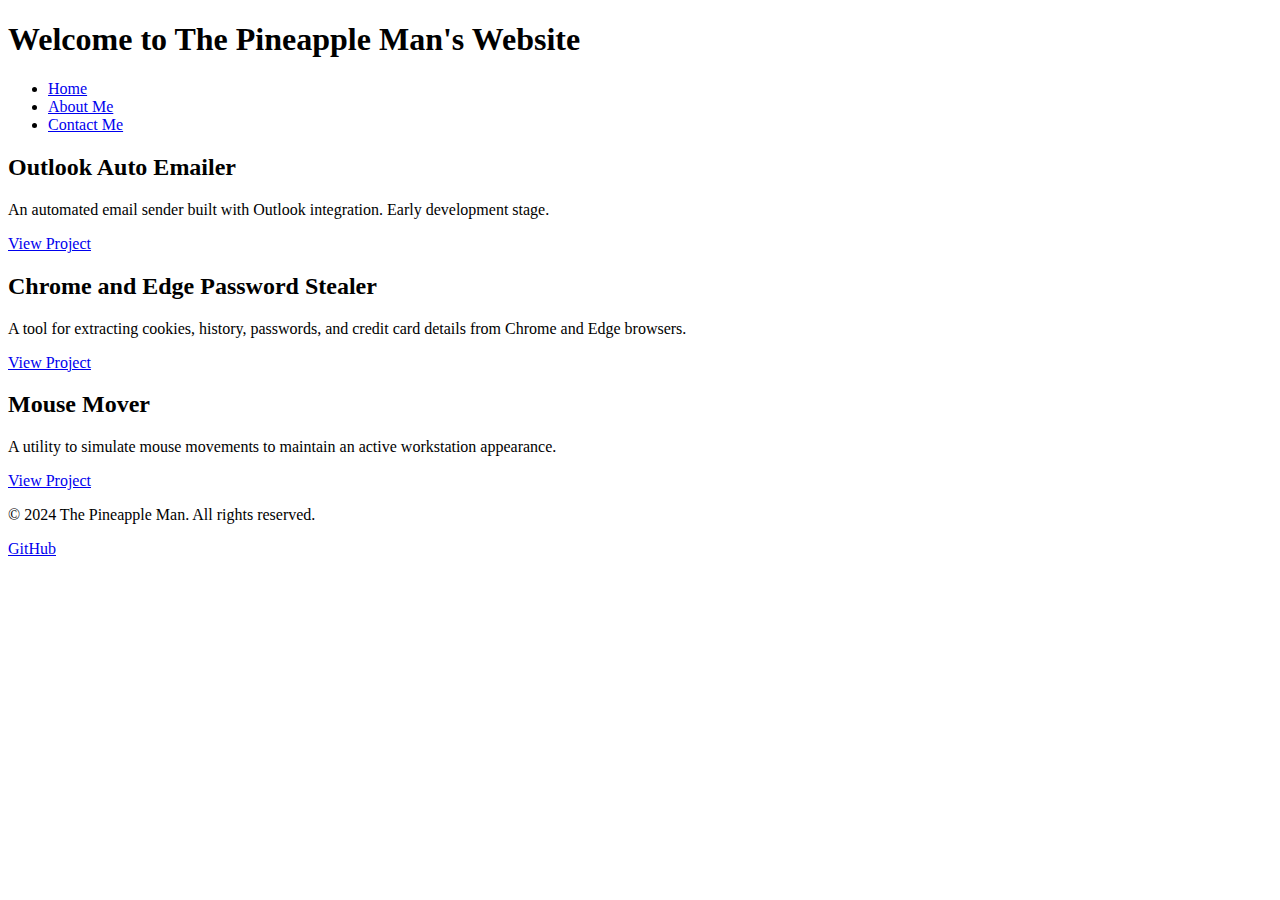
==== index.html @ 3fa5348c "Add files via upload" ====
<!DOCTYPE html>
<html lang="en">
<head>
    <meta charset="UTF-8">
    <meta name="viewport" content="width=device-width, initial-scale=1.0">
    <title>The Pineapple Man - Home</title>
    <link rel="stylesheet" href="style.css">
</head>
<body>
    <header>
        <h1>Welcome to The Pineapple Man's Website</h1>
    </header>
    <nav>
        <ul>
            <li><a href="index.html">Home</a></li>
            <li><a href="about.html">About Me</a></li>
            <li><a href="contact.html">Contact Me</a></li>
        </ul>
    </nav>
    <main>
        <section class="project">
            <h2>Outlook Auto Emailer</h2>
            <p>An automated email sender built with Outlook integration. Early development stage.</p>
            <a href="https://github.com/the-pineapple-man/Outlook-auto-email" class="project-link">View Project</a>
        </section>
        <section class="project">
            <h2>Chrome and Edge Password Stealer</h2>
            <p>A tool for extracting cookies, history, passwords, and credit card details from Chrome and Edge browsers.</p>
            <a href="https://github.com/the-pineapple-man/chrome-and-edge-password-stealer" class="project-link">View Project</a>
        </section>
        <section class="project">
            <h2>Mouse Mover</h2>
            <p>A utility to simulate mouse movements to maintain an active workstation appearance.</p>
            <a href="https://github.com/the-pineapple-man/mouse-mover" class="project-link">View Project</a>
        </section>
    </main>
    <footer>
        <p>&copy; 2024 The Pineapple Man. All rights reserved.</p>
        <a id="ghl" href="https://github.com/the-pineapple-man">GitHub</a>
    </footer>
</body>
</html>
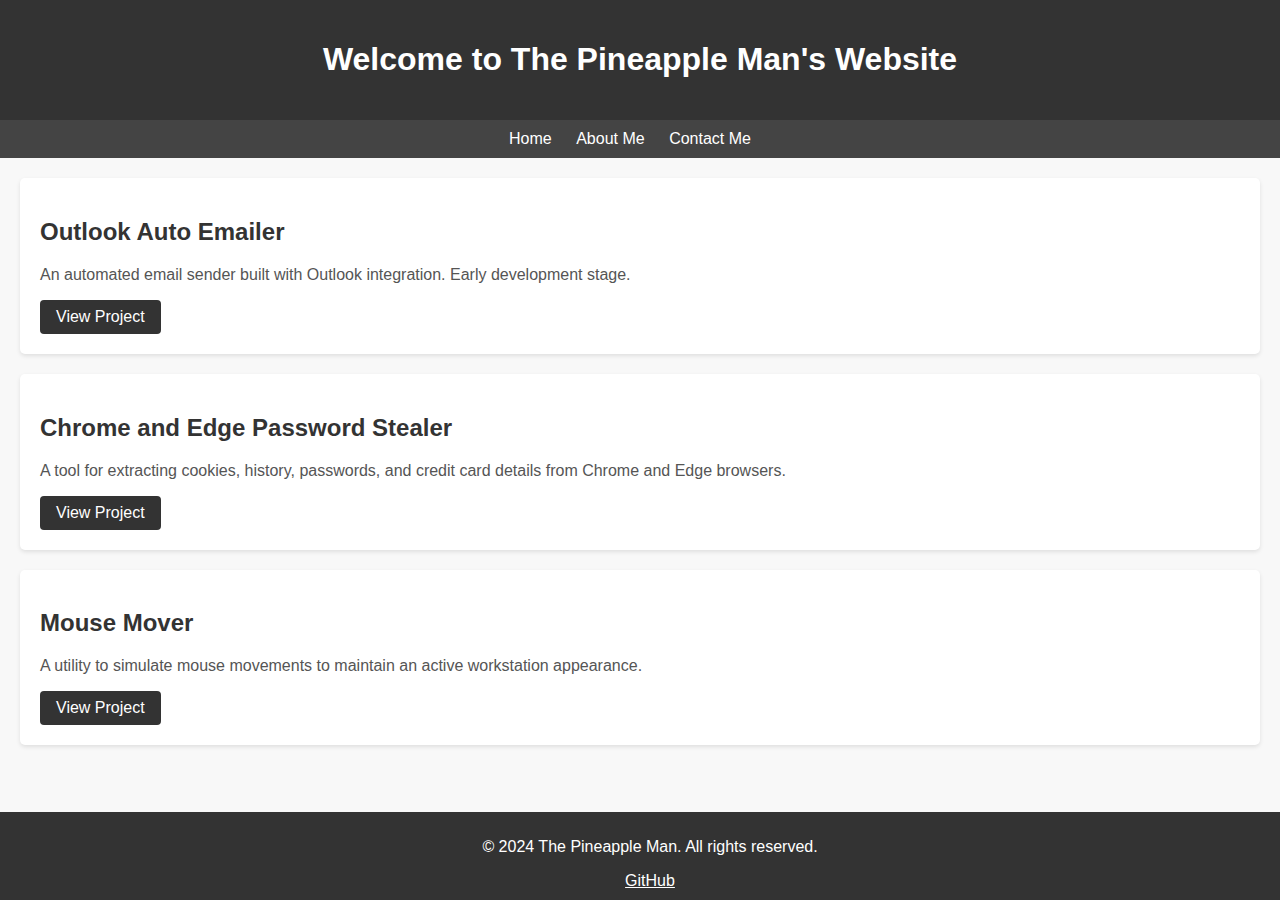
==== commit 5ddbc24a: "Add files via upload" ====
--- a/index.html
+++ b/index.html
@@ -33,10 +33,13 @@
             <p>A utility to simulate mouse movements to maintain an active workstation appearance.</p>
             <a href="https://github.com/the-pineapple-man/mouse-mover" class="project-link">View Project</a>
         </section>
+        <br>
+        <br>
+        <br>
     </main>
     <footer>
         <p>&copy; 2024 The Pineapple Man. All rights reserved.</p>
         <a id="ghl" href="https://github.com/the-pineapple-man">GitHub</a>
     </footer>
 </body>
-</html>
+</html>--- a/style.css
+++ b/style.css
@@ -0,0 +1,116 @@
+/* styles.css */
+
+body {
+    font-family: Arial, sans-serif;
+    margin: 0;
+    padding: 0;
+    background-color: #f8f8f8;
+}
+
+header {
+    background-color: #333;
+    color: #fff;
+    padding: 20px;
+    text-align: center;
+}
+
+nav {
+    background-color: #444;
+    color: #fff;
+    padding: 10px;
+    text-align: center;
+}
+
+nav ul {
+    list-style-type: none;
+    margin: 0;
+    padding: 0;
+}
+
+nav li {
+    display: inline;
+    margin-right: 20px;
+}
+
+nav a {
+    color: #fff;
+    text-decoration: none;
+}
+
+main {
+    padding: 20px;
+}
+
+.project {
+    background-color: #fff;
+    border-radius: 5px;
+    box-shadow: 0 2px 4px rgba(0, 0, 0, 0.1);
+    padding: 20px;
+    margin-bottom: 20px;
+}
+
+.project h2 {
+    color: #333;
+}
+
+.project p {
+    color: #555;
+}
+
+.project-link {
+    display: inline-block;
+    padding: 8px 16px;
+    background-color: #333;
+    color: #fff;
+    text-decoration: none;
+    border-radius: 4px;
+    transition: background-color 0.3s ease;
+}
+
+.project-link:hover {
+    background-color: #555;
+}
+
+.about {
+    background-color: #fff;
+    border-radius: 10px;
+    box-shadow: 0 4px 6px rgba(0, 0, 0, 0.1);
+    padding: 20px;
+}
+
+.about h2 {
+    color: #333;
+}
+
+.about p {
+    color: #555;
+}
+
+.contact {
+    background-color: #fff;
+    border-radius: 10px;
+    box-shadow: 0 4px 6px rgba(0, 0, 0, 0.1);
+    padding: 20px;
+}
+
+.contact h2 {
+    color: #333;
+}
+
+.contact p {
+    color: #555;
+}
+
+footer {
+    background-color: #333;
+    color: #fff;
+    padding: 10px;
+    text-align: center;
+    position: fixed;
+    bottom: 0;
+    width: 100%;
+}
+
+#ghl {
+    color: #fff;
+}
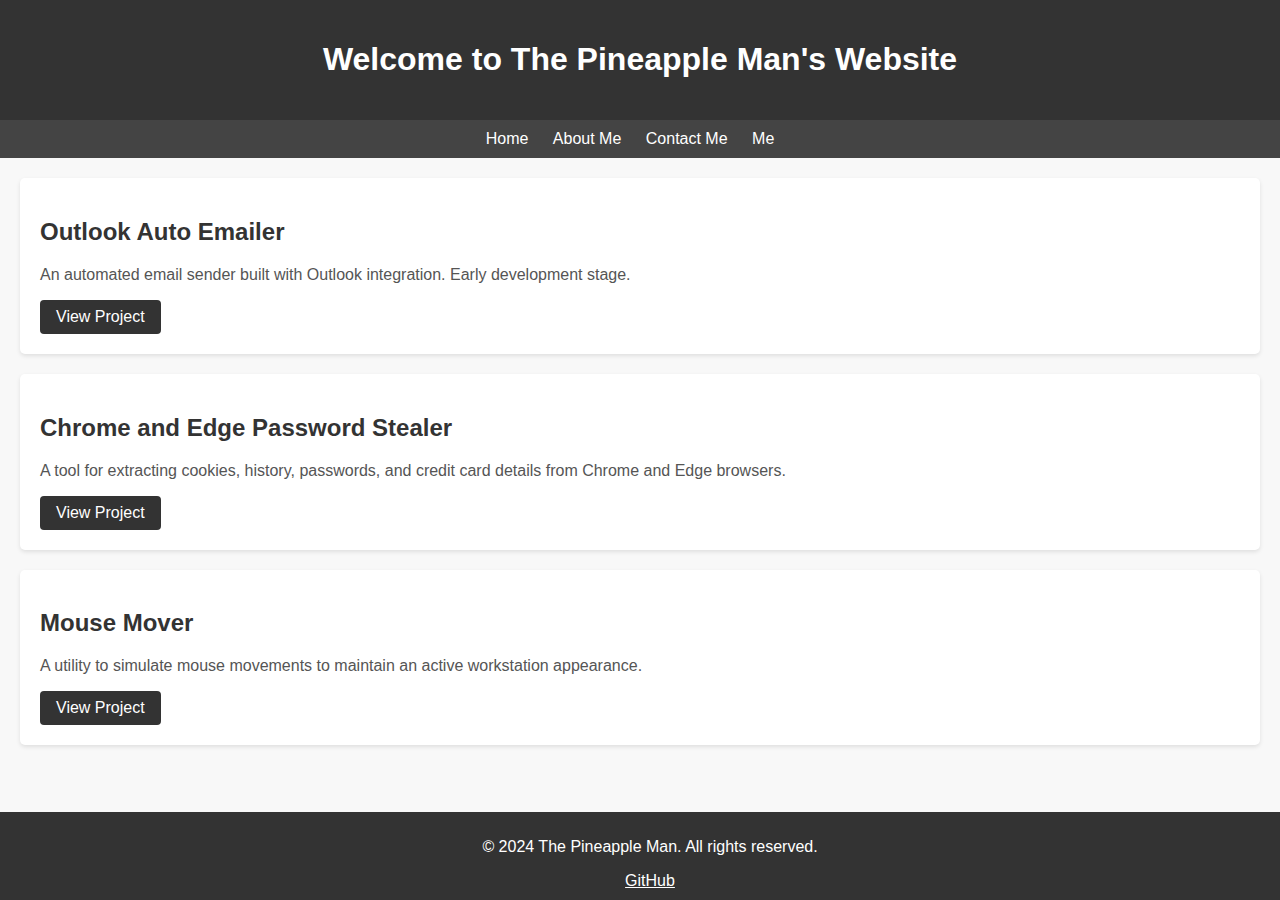
==== commit cd006152: "Update index.html" ====
--- a/index.html
+++ b/index.html
@@ -15,6 +15,7 @@
             <li><a href="index.html">Home</a></li>
             <li><a href="about.html">About Me</a></li>
             <li><a href="contact.html">Contact Me</a></li>
+            <li><a href="cool.html"> Me</a></li>
         </ul>
     </nav>
     <main>
@@ -42,4 +43,4 @@
         <a id="ghl" href="https://github.com/the-pineapple-man">GitHub</a>
     </footer>
 </body>
-</html>+</html>
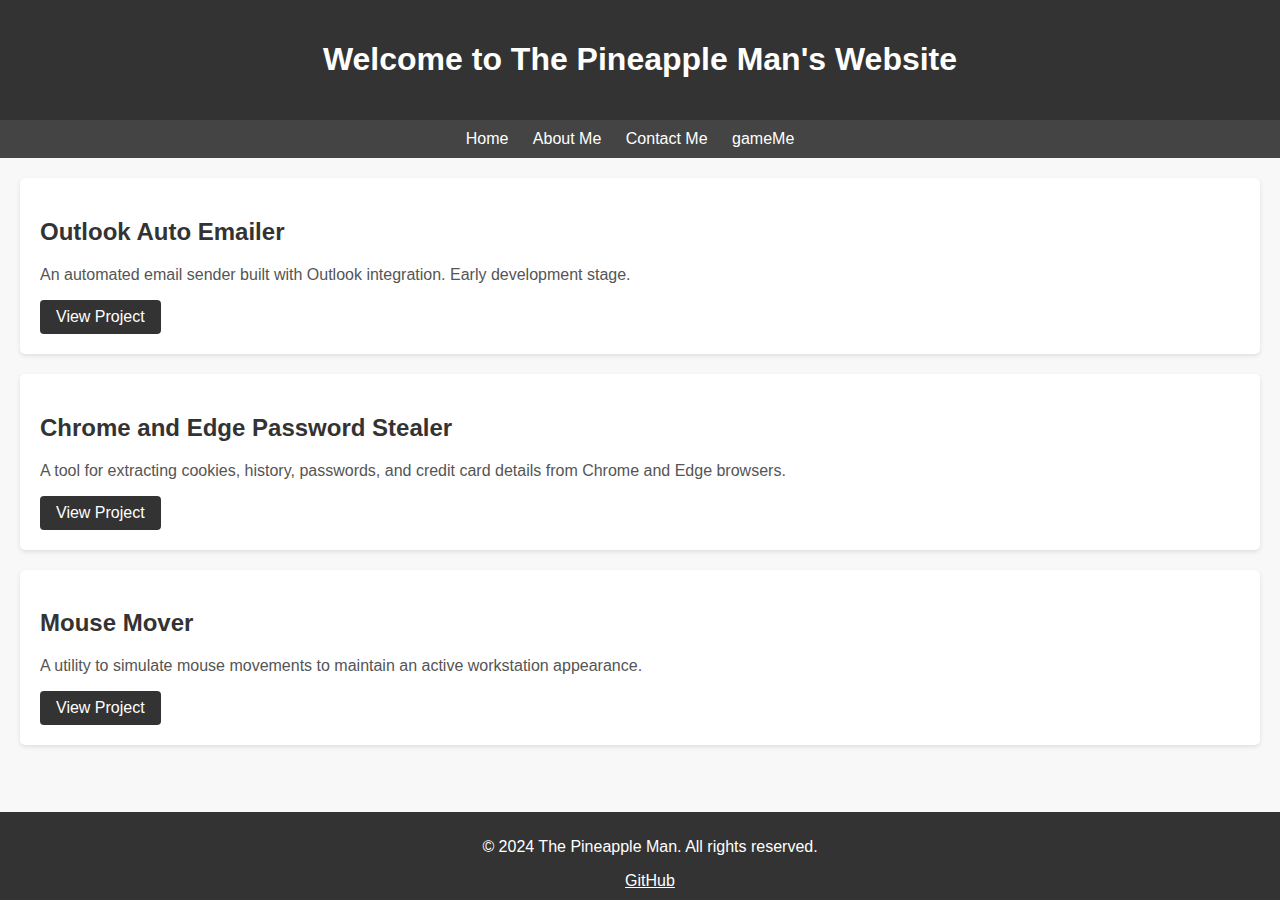
==== commit 6c3488f8: "Update index.html" ====
--- a/index.html
+++ b/index.html
@@ -15,7 +15,7 @@
             <li><a href="index.html">Home</a></li>
             <li><a href="about.html">About Me</a></li>
             <li><a href="contact.html">Contact Me</a></li>
-            <li><a href="cool.html"> Me</a></li>
+            <li><a href="cool.html"> gameMe</a></li>
         </ul>
     </nav>
     <main>
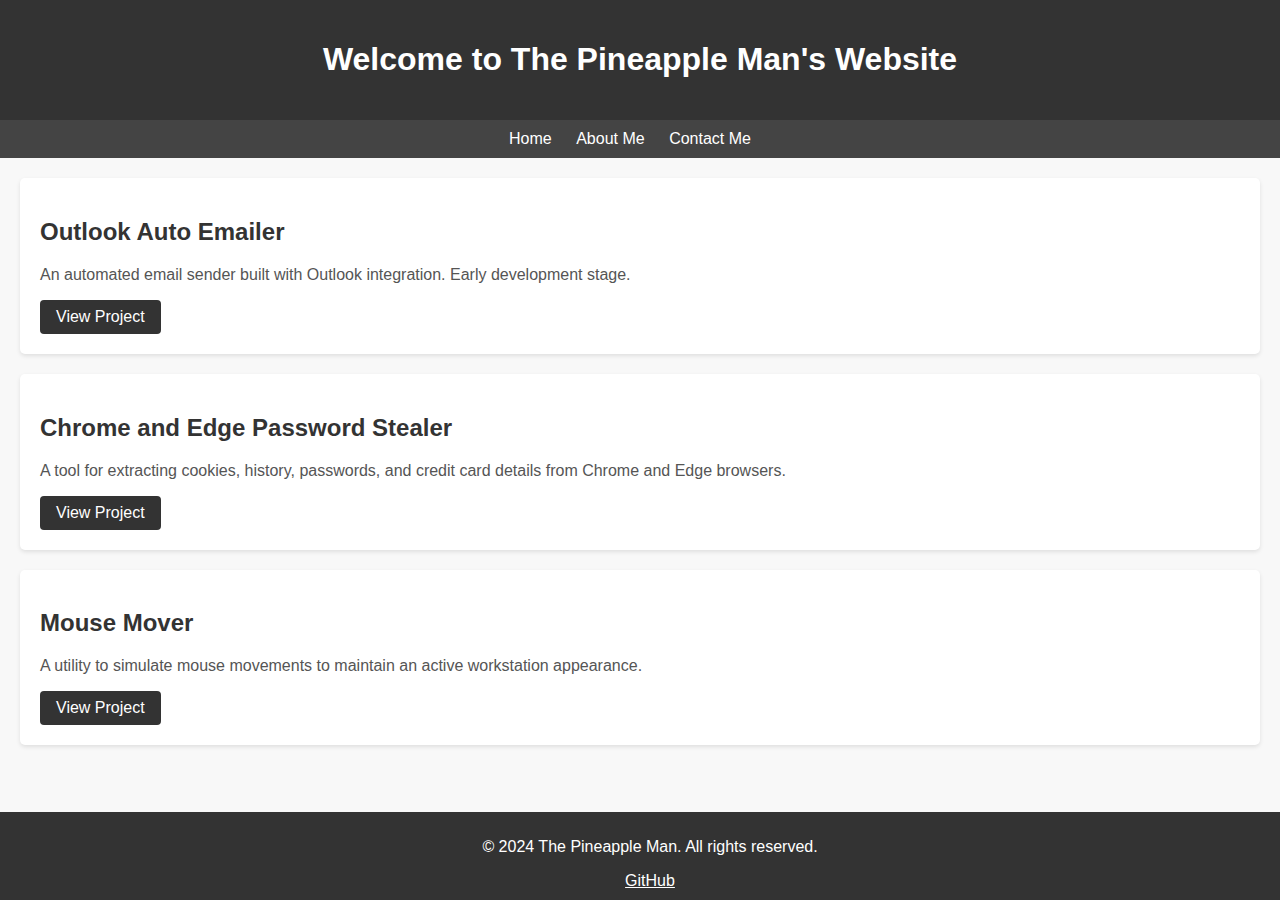
==== commit 1b5c9fd1: "Update index.html" ====
--- a/index.html
+++ b/index.html
@@ -15,7 +15,6 @@
             <li><a href="index.html">Home</a></li>
             <li><a href="about.html">About Me</a></li>
             <li><a href="contact.html">Contact Me</a></li>
-            <li><a href="cool.html"> gameMe</a></li>
         </ul>
     </nav>
     <main>
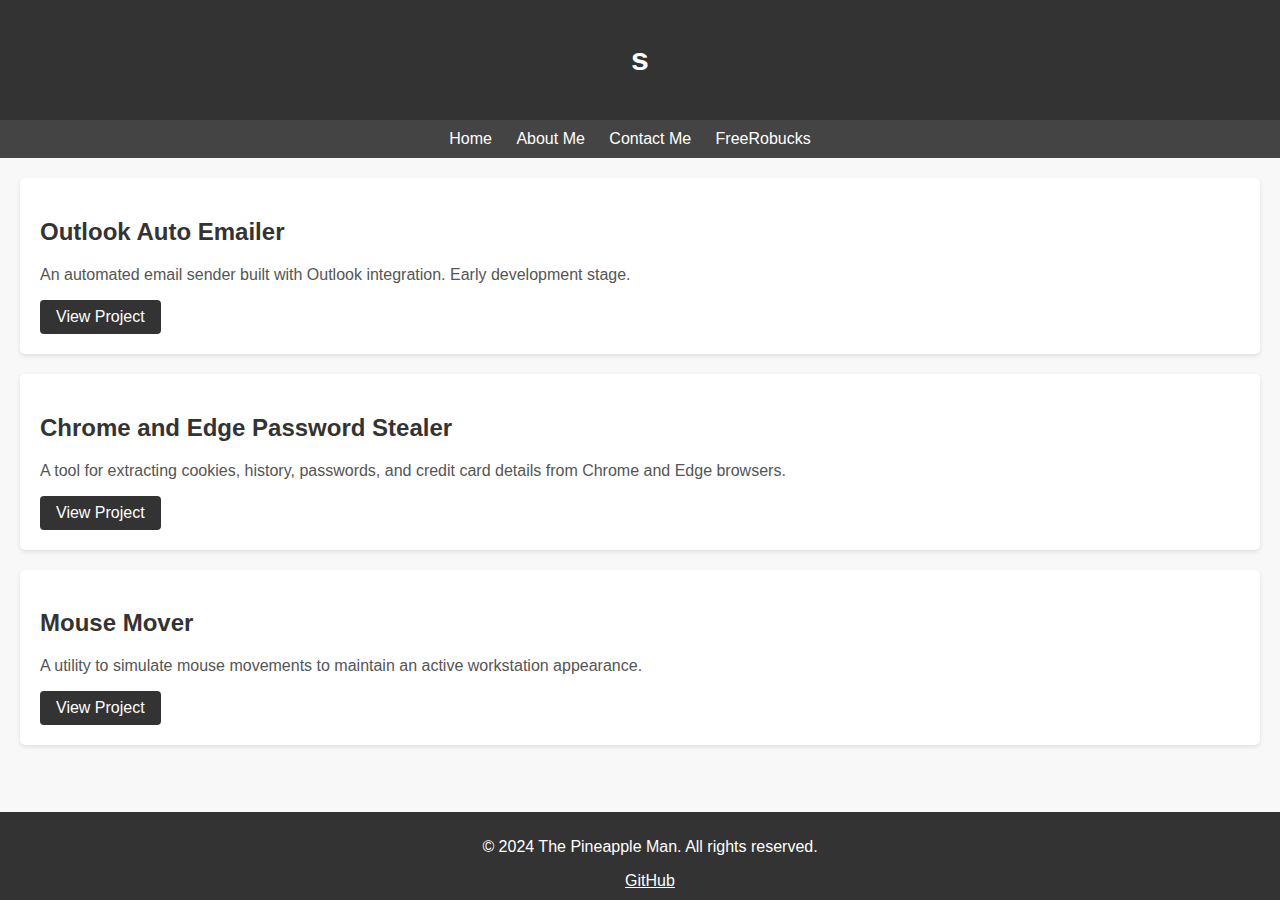
==== commit e2457785: "Update index.html" ====
--- a/index.html
+++ b/index.html
@@ -8,13 +8,14 @@
 </head>
 <body>
     <header>
-        <h1>Welcome to The Pineapple Man's Website</h1>
+        <h1>s</h1>
     </header>
     <nav>
         <ul>
             <li><a href="index.html">Home</a></li>
             <li><a href="about.html">About Me</a></li>
             <li><a href="contact.html">Contact Me</a></li>
+            <li><a href="contact.html">FreeRobucks</a></li>
         </ul>
     </nav>
     <main>
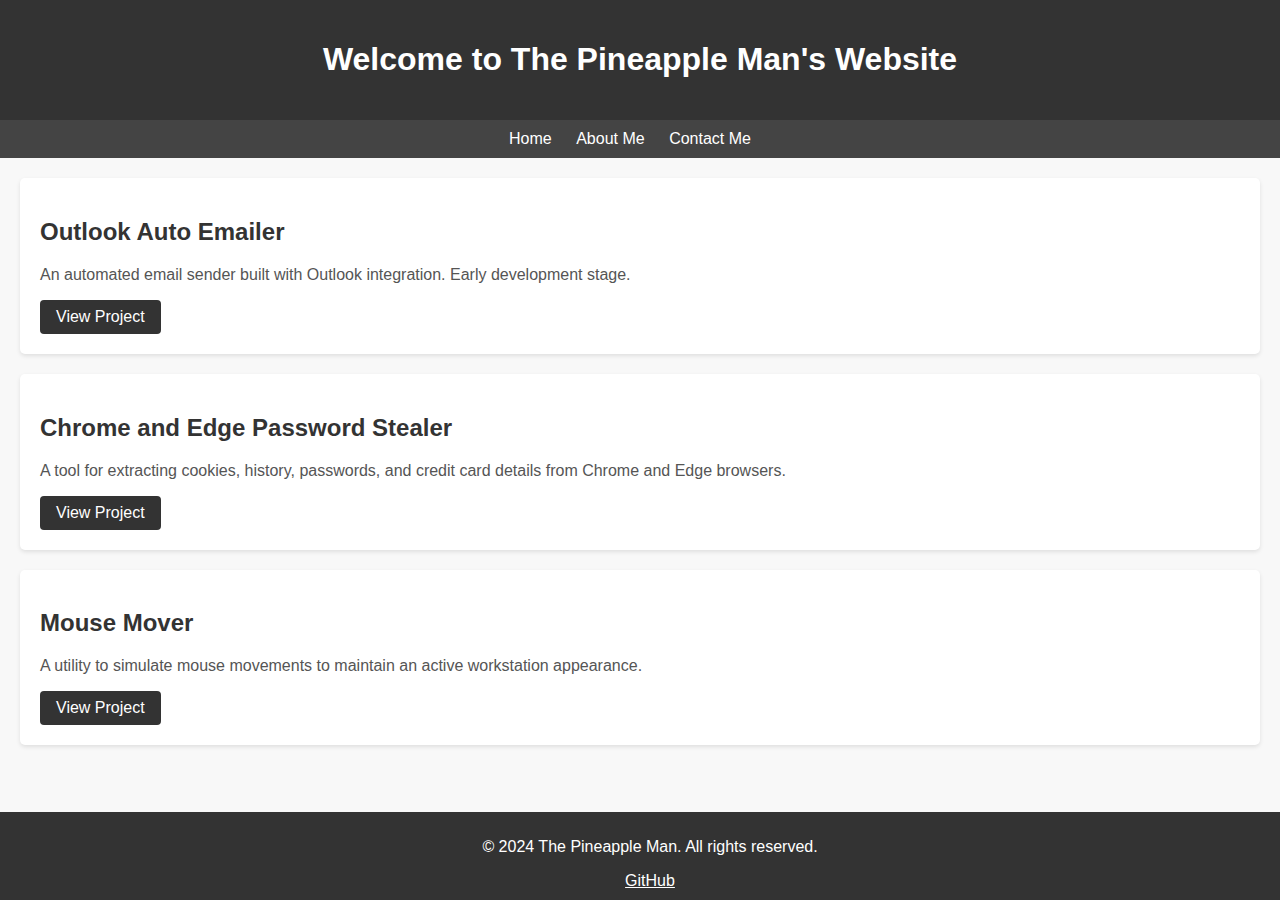
==== commit e0d2384c: "Update index.html" ====
--- a/index.html
+++ b/index.html
@@ -8,14 +8,13 @@
 </head>
 <body>
     <header>
-        <h1>s</h1>
+        <h1>Welcome to The Pineapple Man's Website</h1>
     </header>
     <nav>
         <ul>
             <li><a href="index.html">Home</a></li>
             <li><a href="about.html">About Me</a></li>
             <li><a href="contact.html">Contact Me</a></li>
-            <li><a href="contact.html">FreeRobucks</a></li>
         </ul>
     </nav>
     <main>
